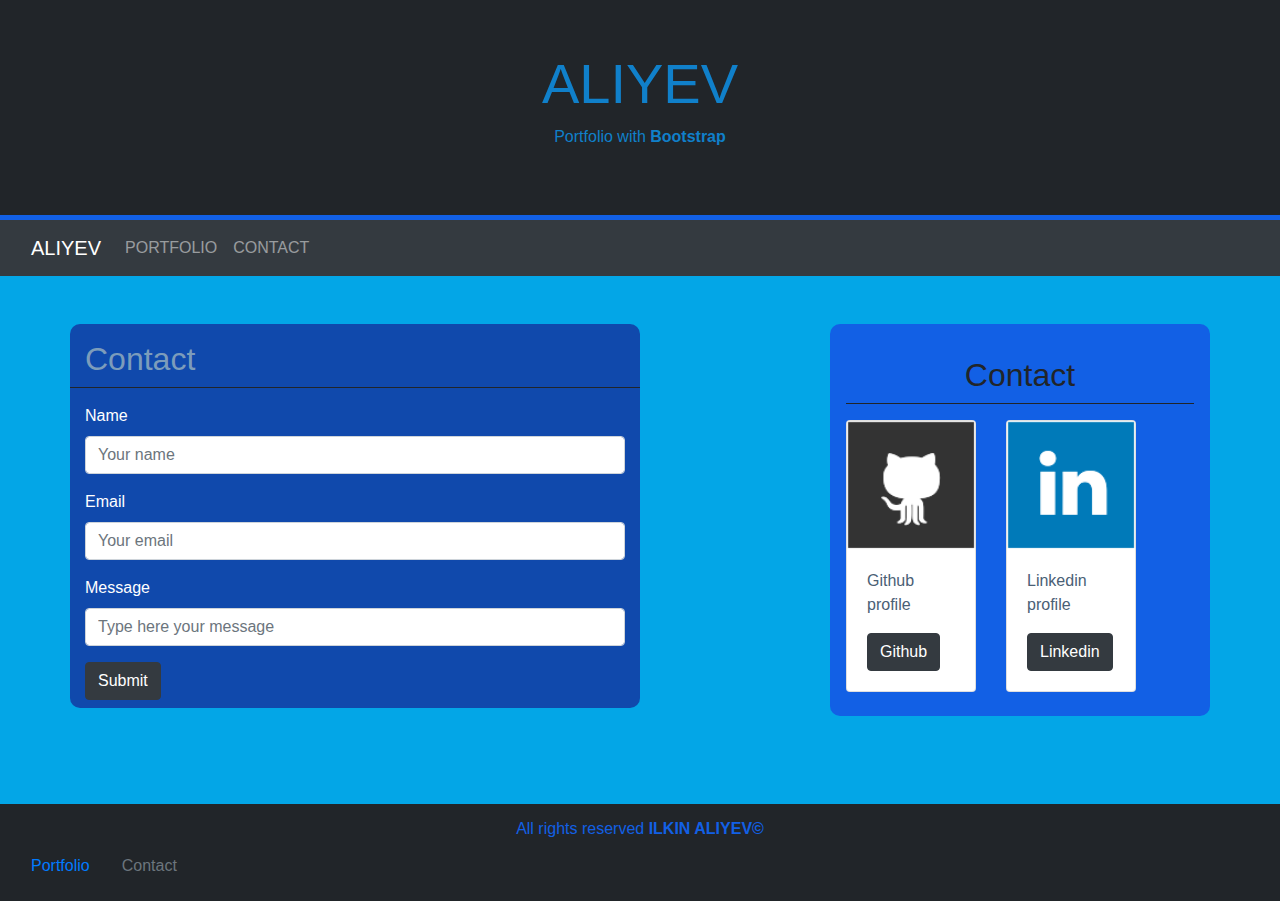
==== contact.html @ 1ef36a15 "Add files via upload" ====
<!DOCTYPE html>
<html lang="en">

<head>
    <meta charset="UTF-8">
    <meta http-equiv="X-UA-Compatible" content="IE=edge">
    <meta name="viewport" content="width=device-width, initial-scale=1.0">
    <!-- bootstrap cdn -->
    <link rel="stylesheet" href="https://stackpath.bootstrapcdn.com/bootstrap/4.3.1/css/bootstrap.min.css"
        integrity="sha384-ggOyR0iXCbMQv3Xipma34MD+dH/1fQ784/j6cY/iJTQUOhcWr7x9JvoRxT2MZw1T" crossorigin="anonymous">
    <title>Contact(Bootstrap)</title>
    <link rel="stylesheet" href="assets/css/style.css">
</head>

<body>
    <div class="header" style="background-color: #212529;padding: 50px;text-align: center;">
        <h1 class="display-4">ALIYEV</h1>
        <p class="h">Portfolio with <b>Bootstrap</b></p>
    </div>

    <nav class="navbar navbar-expand-lg navbar-dark bg-dark">
        <div class="container-fluid">
            <a class="navbar-brand" href="index.html">ALIYEV</a>
            <button class="navbar-toggler" type="button" data-toggle="collapse" data-target="#navbarNav"
                aria-controls="navbarNav" aria-expanded="false" aria-label="Toggle navigation">
                <span class="navbar-toggler-icon"></span>
            </button>
            <div class="collapse navbar-collapse" id="navbarNav">
                <ul class="navbar-nav">
                    <li class="nav-item">
                        <a class="nav-link" href="portfolio.html">PORTFOLIO</a>
                    </li>
                    <li class="nav-item">
                        <a class="nav-link" href="contact.html">CONTACT</a>
                    </li>
                </ul>
            </div>
        </div>
    </nav>

    <div class="container">
        <div class="row mt-5 justify-content-between">
            <div class="col-12 col-sm-12 col-md-8 col-lg-6 col-xl-6 content mb-5">
                <div class="row">
                    <div class="col-12 mt-3 mb-3 portfolioText">
                        <h2>Contact</h2>
                    </div>
                </div>
                <div class="row ">
                    <div class="col-12 col-sm-12 col-md-12 col-lg-12 col-xl-12 mb-2 contact1">
                        <div class="mb-3">
                            <label for="formGroupExampleInput" class="form-label">Name</label>
                            <input type="text" class="form-control" id="formGroupExampleInput"
                                placeholder="Your name">
                        </div>
                        <div class="mb-3">
                            <label for="formGroupExampleInput2" class="form-label">Email</label>
                            <input type="text" class="form-control" id="formGroupExampleInput2"
                                placeholder="Your email">
                        </div>
                        <div class="mb-3">
                            <label for="formGroupExampleInput2" class="form-label">Message</label>
                            <input type="text" class="form-control" id="formGroupExampleInput2"
                                placeholder="Type here your message">
                        </div>
                        <button class="btn btn-dark">Submit</button>
                    </div>                
                </div>
            </div>

            <div class="col-sm-12 col-md-3 col-lg-4 col-xl-4 justify-content-center">
                <div class="row contact p-3">

                    <div class="col-sm-12 col-md-12 col-lg-12 col-xl-12 mt-3 mb-3 connectMe">
                        <h2>Contact</h2>
                    </div>

                    <div class="row justify-content-between">
                        <div class="col-6 col-sm-6 col-md-12 col-xl-6 col-lg-6 mb-2" style="width: 10rem;">
                            <div class="card">
                                <img src="assets/images/github-128.png" class="card-img-top" alt="...">
                                <div class="card-body">
                                    <p class="card-text">Github profile</p>
                                    <a href="https://github.com/saidahmadli" target="_blank"
                                        class="btn btn-dark">Github</a>
                                </div>
                            </div>
                        </div>
                        <div class="col-6 col-sm-6 col-md-12 col-xl-6 col-lg-6 mb-2" style="width: 10rem;">
                            <div class="card">
                                <img src="assets/images/linkedin-128.png" class="card-img-top" alt="...">
                                <div class="card-body">
                                    <p class="card-text">Linkedin profile</p>
                                    <a href="https://www.linkedin.com/in/ilkinaliyev-/" target="_blank"
                                        class="btn btn-dark">Linkedin</a>
                                </div>
                            </div>
                        </div>
                    </div>

                </div>
            </div>
        </div>
    </div>
    <div class="mt-5" style="background-color:#212529;padding: 15px;text-align: center;">
        <h6 class="footer">All rights reserved <b>ILKIN ALIYEV© </b></h6>
        <ul class="nav">
            <li class="nav-item">
                <a class="nav-link active" aria-current="page" href="#">Portfolio</a>
            </li>
            <li class="nav-item">
                <a class="nav-link disabled" href="#" tabindex="-1" aria-disabled="true">Contact</a>
            </li>
        </ul>
    </div>

</body>

</html>
---- assets/css/style.css ----
.header{
    color: #1080ca;
    border-bottom: 5px solid #1260e5;
}
body{
    background-color: rgb(3, 166, 231);
}

.content{
    background-color: #1049ac;
    border-radius: 10px;
}
.portfolioText{
    color: #7c9cbb;
    border-bottom: 1px solid #212529;
}
.card-body p{
    color: #4a6075;
}
.card-body a{
    text-align: center;
}
.contact{
    background-color: #1260e5;

    border-radius: 10px;
}
.footer{
    color: #1260e5;
}
.connectMe{
    color: #212529;
    text-align: center;
    border-bottom: 1px solid #212529;
}
.contact1{
    color: white;
}
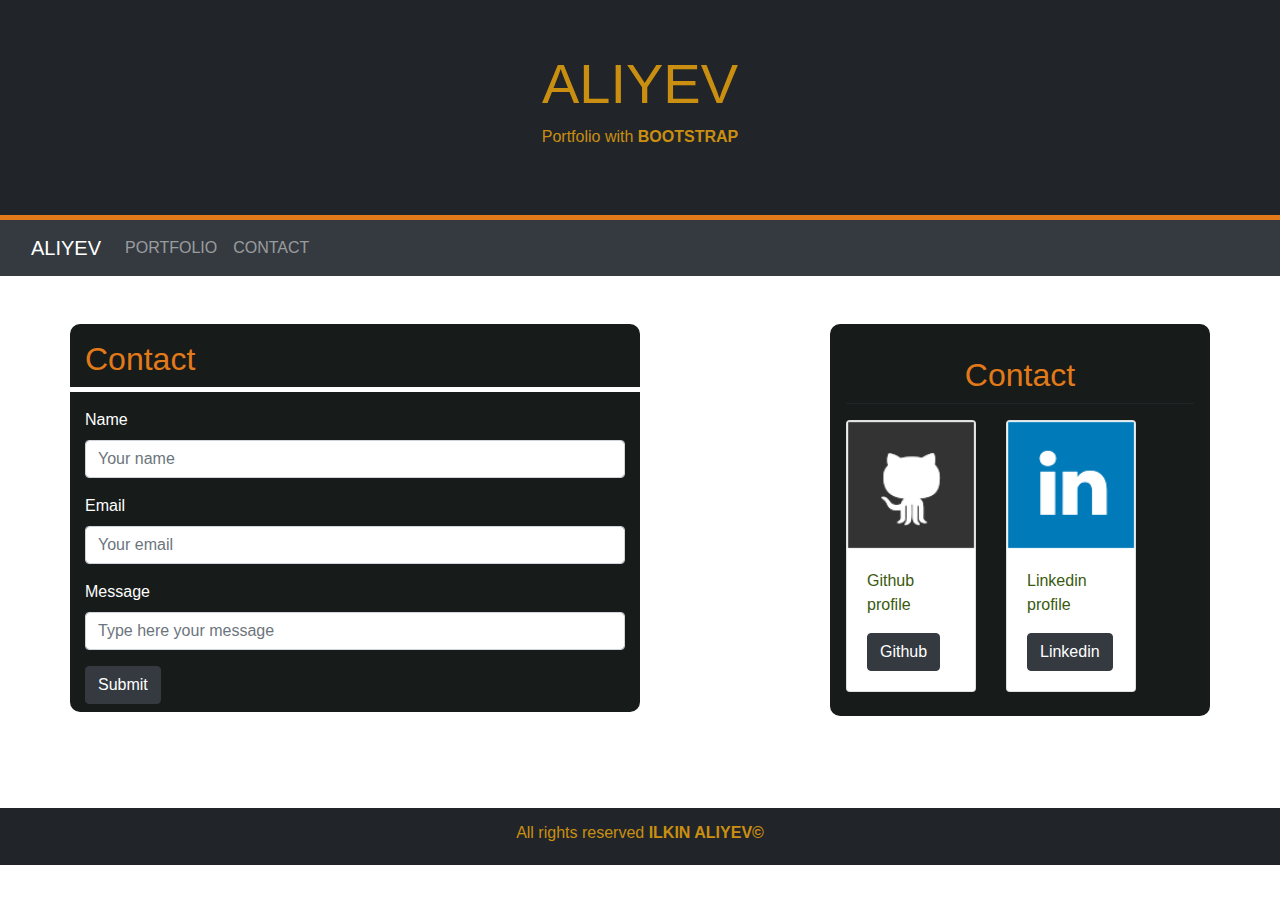
==== commit 1b350914: "Add files via upload" ====
--- a/contact.html
+++ b/contact.html
@@ -5,17 +5,16 @@
     <meta charset="UTF-8">
     <meta http-equiv="X-UA-Compatible" content="IE=edge">
     <meta name="viewport" content="width=device-width, initial-scale=1.0">
-    <!-- bootstrap cdn -->
+  
     <link rel="stylesheet" href="https://stackpath.bootstrapcdn.com/bootstrap/4.3.1/css/bootstrap.min.css"
-        integrity="sha384-ggOyR0iXCbMQv3Xipma34MD+dH/1fQ784/j6cY/iJTQUOhcWr7x9JvoRxT2MZw1T" crossorigin="anonymous">
-    <title>Contact(Bootstrap)</title>
+    integrity="sha384-ggOyR0iXCbMQv3Xipma34MD+dH/1fQ784/j6cY/iJTQUOhcWr7x9JvoRxT2MZw1T" crossorigin="anonymous">    <title>Contact(Bootstrap)</title>
     <link rel="stylesheet" href="assets/css/style.css">
 </head>
 
 <body>
     <div class="header" style="background-color: #212529;padding: 50px;text-align: center;">
         <h1 class="display-4">ALIYEV</h1>
-        <p class="h">Portfolio with <b>Bootstrap</b></p>
+        <p class="h">Portfolio with <b>BOOTSTRAP</b></p>
     </div>
 
     <nav class="navbar navbar-expand-lg navbar-dark bg-dark">
@@ -81,7 +80,7 @@
                                 <img src="assets/images/github-128.png" class="card-img-top" alt="...">
                                 <div class="card-body">
                                     <p class="card-text">Github profile</p>
-                                    <a href="https://github.com/saidahmadli" target="_blank"
+                                    <a href="https://github.com/aliyevilkin" target="_blank"
                                         class="btn btn-dark">Github</a>
                                 </div>
                             </div>
@@ -104,15 +103,21 @@
     </div>
     <div class="mt-5" style="background-color:#212529;padding: 15px;text-align: center;">
         <h6 class="footer">All rights reserved <b>ILKIN ALIYEV© </b></h6>
-        <ul class="nav">
-            <li class="nav-item">
-                <a class="nav-link active" aria-current="page" href="#">Portfolio</a>
-            </li>
-            <li class="nav-item">
-                <a class="nav-link disabled" href="#" tabindex="-1" aria-disabled="true">Contact</a>
-            </li>
-        </ul>
+        
     </div>
+
+
+
+
+    <script src="https://code.jquery.com/jquery-3.3.1.slim.min.js"
+    integrity="sha384-q8i/X+965DzO0rT7abK41JStQIAqVgRVzpbzo5smXKp4YfRvH+8abtTE1Pi6jizo"
+    crossorigin="anonymous"></script>
+<script src="https://cdnjs.cloudflare.com/ajax/libs/popper.js/1.14.7/umd/popper.min.js"
+    integrity="sha384-UO2eT0CpHqdSJQ6hJty5KVphtPhzWj9WO1clHTMGa3JDZwrnQq4sF86dIHNDz0W1"
+    crossorigin="anonymous"></script>
+<script src="https://stackpath.bootstrapcdn.com/bootstrap/4.3.1/js/bootstrap.min.js"
+    integrity="sha384-JjSmVgyd0p3pXB1rRibZUAYoIIy6OrQ6VrjIEaFf/nJGzIxFDsf4x0xIM+B07jRM"
+    crossorigin="anonymous"></script>
 
 </body>
 
--- a/assets/css/style.css
+++ b/assets/css/style.css
@@ -1,35 +1,36 @@
 .header{
-    color: #1080ca;
-    border-bottom: 5px solid #1260e5;
+    color: #ca8f10;
+    border-bottom: 5px solid #e27a19;
 }
 body{
-    background-color: rgb(3, 166, 231);
+    background-color: rgb(255, 255, 255);
 }
 
 .content{
-    background-color: #1049ac;
+    background-color: #171b1a;
+
     border-radius: 10px;
 }
 .portfolioText{
-    color: #7c9cbb;
-    border-bottom: 1px solid #212529;
+    color: #e27a19;
+    border-bottom: 5px solid #ffffff;
 }
 .card-body p{
-    color: #4a6075;
+    color: #3a5a0f;
 }
 .card-body a{
     text-align: center;
 }
 .contact{
-    background-color: #1260e5;
-
+    background-color: #171b1a;
+    
     border-radius: 10px;
 }
 .footer{
-    color: #1260e5;
+    color: #ca8f10;
 }
 .connectMe{
-    color: #212529;
+    color: #e27a19;
     text-align: center;
     border-bottom: 1px solid #212529;
 }
